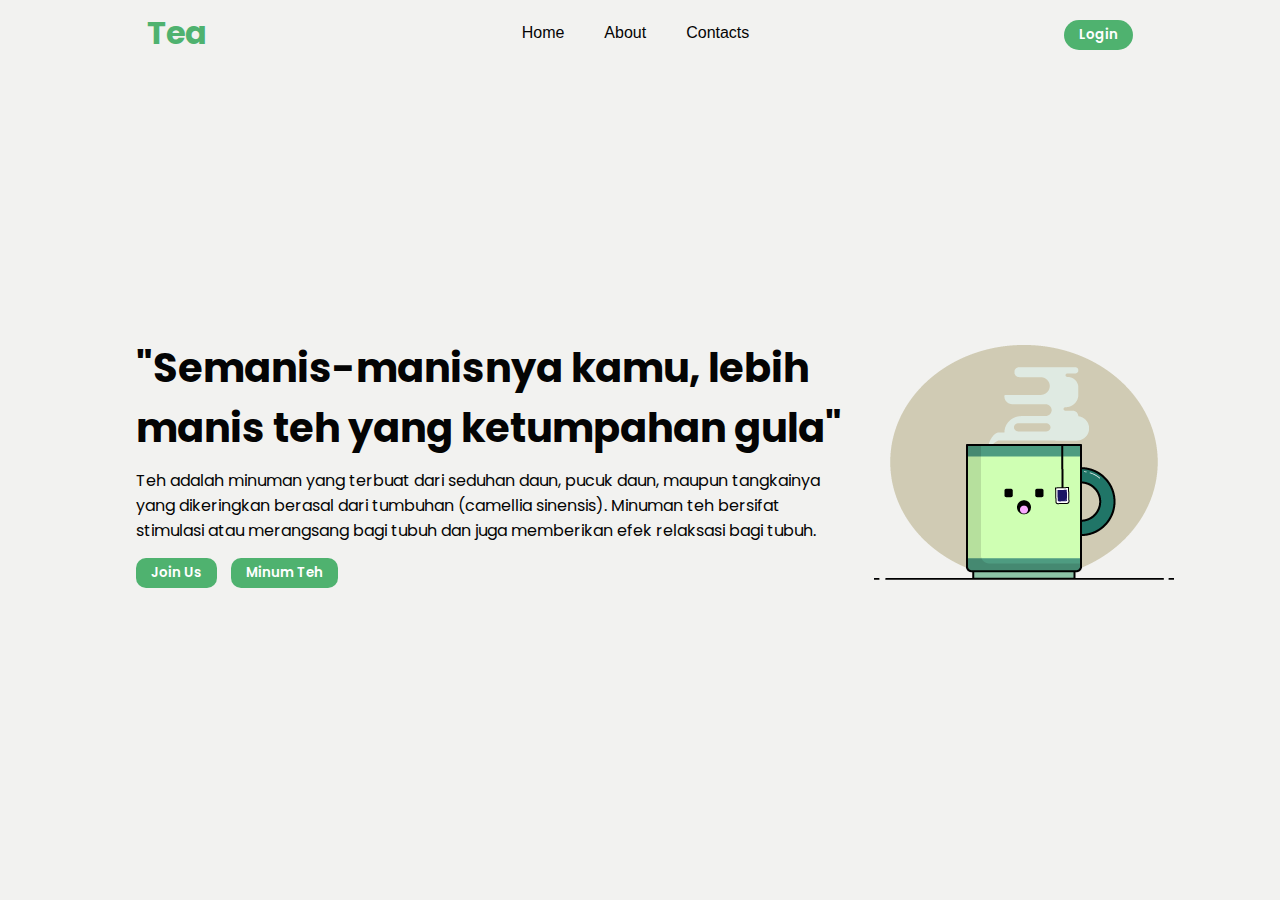
==== tea/index.html @ 3009d748 "tea" ====
<!DOCTYPE html>
<html lang="en">
  <head>
    <meta charset="UTF-8" />
    <meta http-equiv="X-UA-Compatible" content="IE=edge" />
    <meta name="viewport" content="width=device-width, initial-scale=1.0" />
    <link rel="stylesheet" href="style.css" />
    <link
      href="https://fonts.googleapis.com/css2?family=Montserrat:wght@300;500;600;700;800;900&family=Poppins:wght@300;400;500;600;700;800;900&display=swap"
      rel="stylesheet"
    />
    <title>My Portfolio 0.2</title>
  </head>
  <body>
    <div class="container">
      <header class="flex">
        <div class="logo flex">
          <h1>Tea</h1>
        </div>
        <ul class="flex">
          <li><a href="index.html">Home</a></li>
          <li><a href="">About</a></li>
          <li><a href="">Contacts</a></li>
        </ul>
        <input type="button" value="Login" />
      </header>
      <div class="content flex">
        <div class="one">
          <h1>"Semanis-manisnya kamu, lebih manis teh yang ketumpahan gula"</h1>
          <p>
            Teh adalah minuman yang terbuat dari seduhan daun, pucuk daun,
            maupun tangkainya yang dikeringkan berasal dari tumbuhan (camellia
            sinensis). Minuman teh bersifat stimulasi atau merangsang bagi tubuh
            dan juga memberikan efek relaksasi bagi tubuh.
          </p>
          <input type="button" value="Join Us" />
          <input type="button" class="input2" value="Minum Teh" />
        </div>
        <div class="two">
          <img src="assets/tea.png" alt="" />
        </div>
      </div>
    </div>
  </body>
</html>
---- tea/style.css ----
* {
  margin: 0;
  padding: 0;
  box-sizing: border-box;
  text-decoration: none;
  list-style: none;
  font-family: "Poppins", sans-serif;
}

.flex {
  display: flex;
  align-items: center;
  justify-content: center;
}

body {
  background-color: #f2f2f0;
}

.container {
  width: 100%;
  height: 100%;
}

header {
  width: 100%;
  height: 60px;
  justify-content: space-around !important;
}

header .logo {
  margin-top: 5px;
  color: #4fb26f;
  cursor: pointer;
}

header ul {
  margin-top: 5px;
}

header ul li {
  padding: 0 20px;
}

header ul li a {
  color: #040404;
  font-family: "Monserrat", sans-serif;
  /* transition: all ease-out 0.6s; */
}

header ul li a:hover {
  color: #448537;
  padding-bottom: 5px;
  border-bottom: #448537 2px solid;
}

header ul li a:active {
    color: #448537;
    padding-bottom: 5px;
    border-bottom: #448537 2px solid; 
}

header input {
  margin-top: 10px;
  padding: 5px 15px;
  background-color: #4fb26f;
  border: none;
  color: white;
  font-weight: 600;
  border-radius: 20px;
  cursor: pointer;
}

header input:hover {
  transform: scale(1.1);
  background-color: #00932f;
  transition: all 0.7s;
}

.content {
  width: 100%;
  height: 90vh;
}

.content .one {
  width: 60%;
  padding: 0 30px;
}

.content .one h1 {
  font-size: 40px;
  color: #040404;
}

.content .one p {
  font-size: 16px;
  padding: 10px 0;
  color: #040404;
}

.content input {
  margin: 5px 0px;
  padding: 5px 15px;
  font-weight: 600;
  background-color: #4fb26f;
  border: none;
  border-radius: 10px;
  color: white;
  cursor: pointer;
}

.content input:hover {
  transform: scale(1.09);
  background-color: #00932f;
  transition: all 0.9s;
}

.content .input2 {
  margin-left: 10px;
}
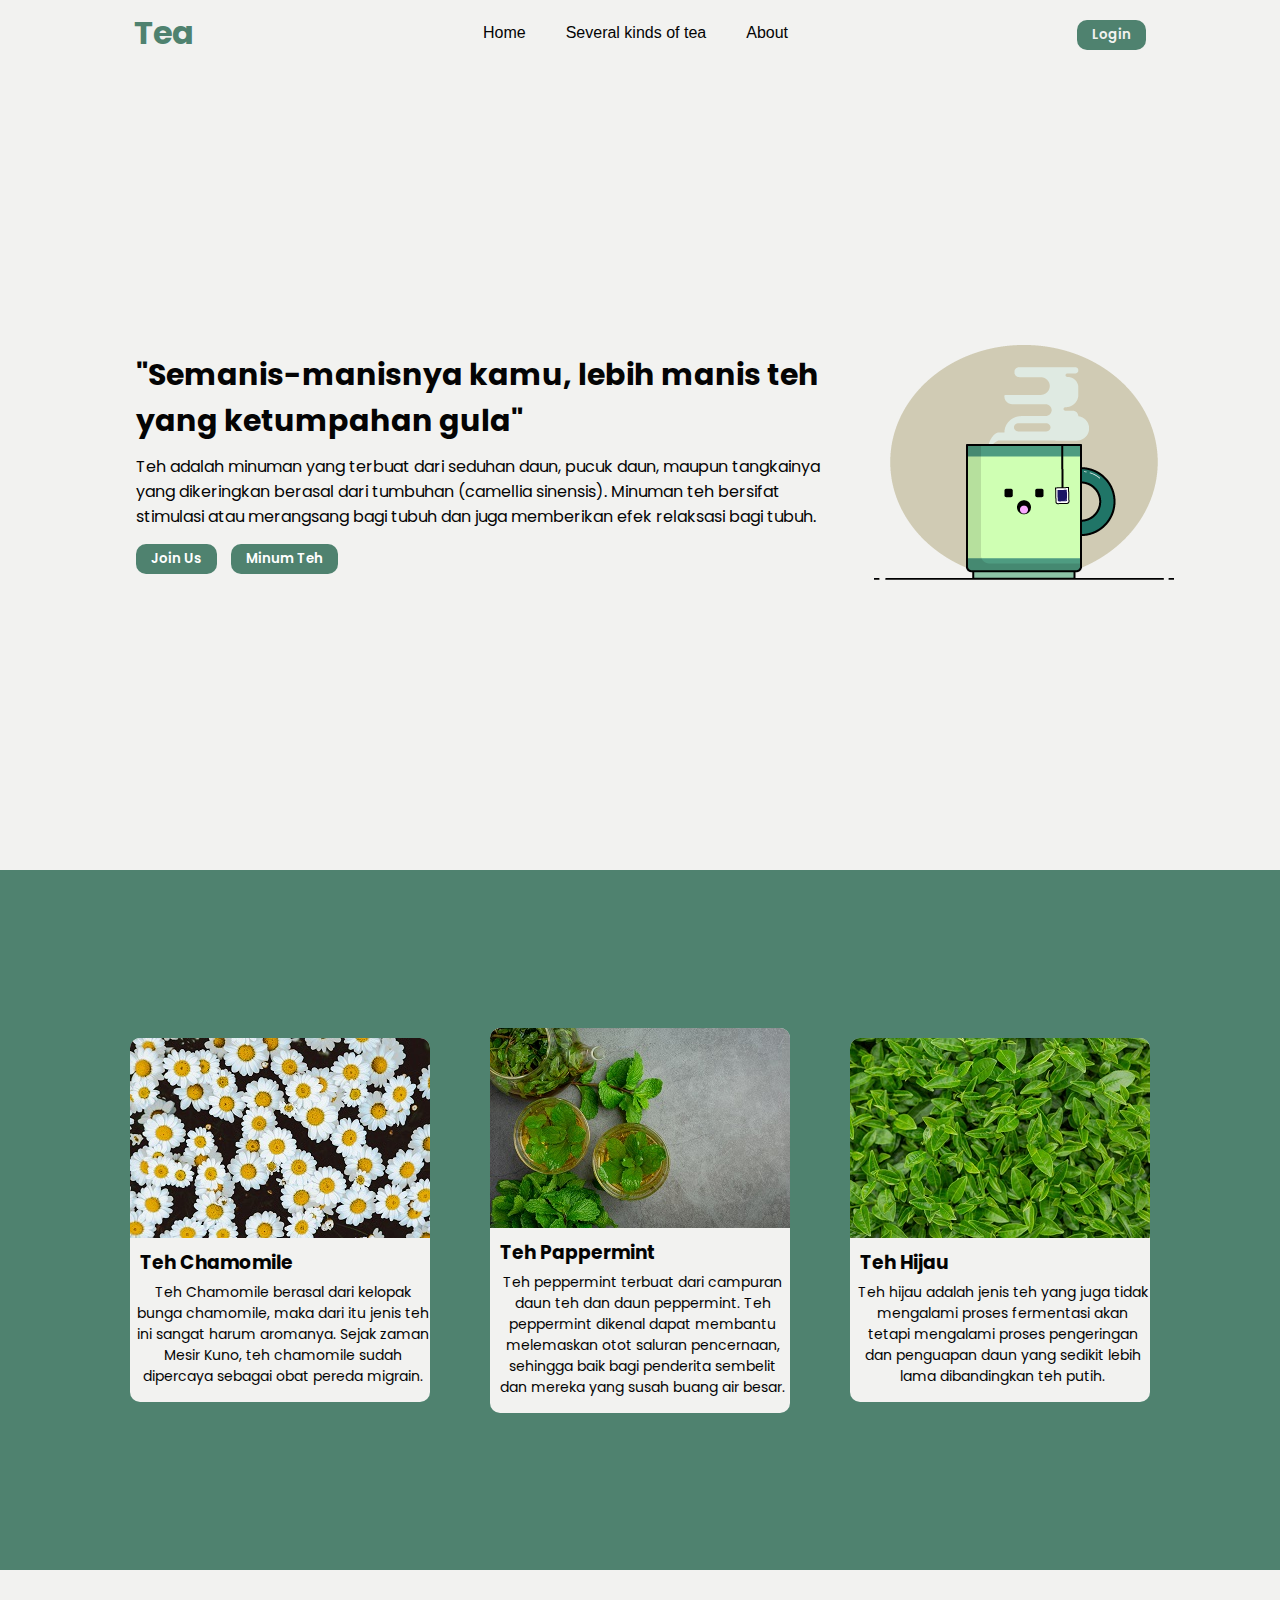
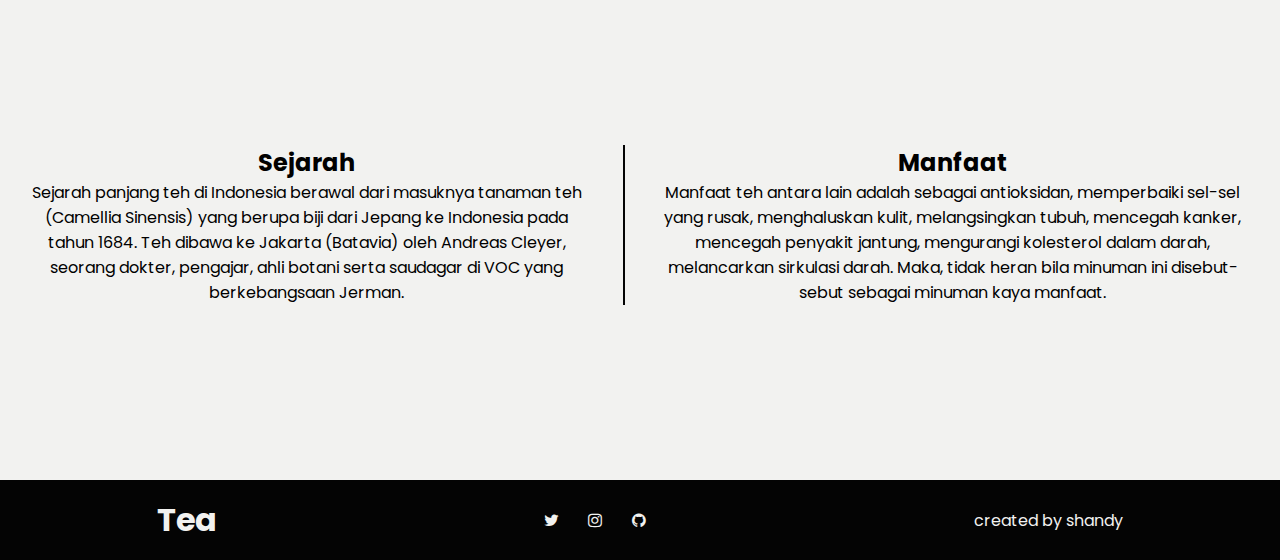
==== commit dc39c001: "tea" ====
--- a/tea/index.html
+++ b/tea/index.html
@@ -9,7 +9,12 @@
       href="https://fonts.googleapis.com/css2?family=Montserrat:wght@300;500;600;700;800;900&family=Poppins:wght@300;400;500;600;700;800;900&display=swap"
       rel="stylesheet"
     />
-    <title>My Portfolio 0.2</title>
+    <link rel="stylesheet" href="font-awesome/css/font-awesome.min.css" />
+    <link
+      rel="stylesheet"
+      href="https://cdnjs.cloudflare.com/ajax/libs/font-awesome/4.7.0/css/font-awesome.min.css"
+    />
+    <title>Tea</title>
   </head>
   <body>
     <div class="container">
@@ -19,8 +24,8 @@
         </div>
         <ul class="flex">
           <li><a href="index.html">Home</a></li>
-          <li><a href="">About</a></li>
-          <li><a href="">Contacts</a></li>
+          <li><a href="#card">Several kinds of tea</a></li>
+          <li><a href="#about">About</a></li>
         </ul>
         <input type="button" value="Login" />
       </header>
@@ -40,6 +45,62 @@
           <img src="assets/tea.png" alt="" />
         </div>
       </div>
+      <div class="gallery" id="card">
+        <section>
+          <div class="card">
+            <div class="img-card">
+              <img src="assets/chamomile tea.jpg" alt="">
+            </div>
+            <div class="header-card">
+              <h3>Teh Chamomile</h3>
+            </div>
+            <div class="desc-card">
+              <p>Teh Chamomile berasal dari kelopak bunga chamomile, maka dari itu jenis teh ini sangat harum aromanya. Sejak zaman Mesir Kuno, teh chamomile sudah dipercaya sebagai obat pereda migrain.</p>
+            </div>
+          </div>
+          <div class="card">
+            <div class="img-card">
+              <img src="assets/pappermint tea.jpg" alt="">
+            </div>
+            <div class="header-card">
+              <h3>Teh Pappermint</h3>
+            </div>
+            <div class="desc-card">
+              <p>Teh peppermint terbuat dari campuran daun teh dan daun peppermint. Teh peppermint dikenal dapat membantu melemaskan otot saluran pencernaan, sehingga baik bagi penderita sembelit dan mereka yang susah buang air besar.</p>
+            </div>
+          </div>
+          <div class="card">
+            <div class="img-card">
+              <img src="assets/green tea.jpg" alt="">
+            </div>
+            <div class="header-card">
+              <h3>Teh Hijau</h3>
+            </div>
+            <div class="desc-card">
+              <p>Teh hijau adalah jenis teh yang juga tidak mengalami proses fermentasi akan tetapi mengalami proses pengeringan dan penguapan daun yang sedikit lebih lama dibandingkan teh putih.</p>
+            </div>
+          </div>
+        </section>
+      </div>
+      <article id="about" class="wrapper">
+        <div class="kiri">
+          <h2>Sejarah</h2>
+          <p>Sejarah panjang teh di Indonesia berawal dari masuknya tanaman teh (Camellia Sinensis) yang berupa biji dari Jepang ke Indonesia pada tahun 1684. Teh dibawa ke Jakarta (Batavia) oleh Andreas Cleyer, seorang dokter, pengajar, ahli botani serta saudagar di VOC yang berkebangsaan Jerman.</p>
+        </div>
+        <div class="kanan">
+          <h2>Manfaat</h2>
+          <p>Manfaat teh antara lain adalah sebagai antioksidan, memperbaiki sel-sel yang rusak, menghaluskan kulit, melangsingkan tubuh, mencegah kanker, mencegah penyakit jantung, mengurangi kolesterol dalam darah, melancarkan sirkulasi darah. Maka, tidak heran bila minuman ini disebut-sebut sebagai minuman kaya manfaat.</p>
+        </div>
+      </article>
+      <footer>
+        <h1>Tea</h1>
+        <div class="social-links">
+          <a href="https://twitter.com/shandypakei" target="_blank"><i class="fa fa-twitter"></i></a>
+          <a href="https://www.instagram.com/shandy.09/" target="_blank"><i class="fa fa-instagram"></i></a>
+          <a href="https://github.com/ndy15" target="_blank"><i class="fa fa-github"></i></a>
+        </div>
+        <p>created by shandy</p>
+      </footer>
     </div>
   </body>
 </html>
--- a/tea/style.css
+++ b/tea/style.css
@@ -20,6 +20,7 @@
 .container {
   width: 100%;
   height: 100%;
+  box-sizing: border-box;
 }
 
 header {
@@ -30,7 +31,7 @@
 
 header .logo {
   margin-top: 5px;
-  color: #4fb26f;
+  color: #4f826f;
   cursor: pointer;
 }
 
@@ -45,36 +46,36 @@
 header ul li a {
   color: #040404;
   font-family: "Monserrat", sans-serif;
-  /* transition: all ease-out 0.6s; */
+  transition: all ease-out 0.6s;
 }
 
 header ul li a:hover {
-  color: #448537;
+  color: #4f826f;
   padding-bottom: 5px;
-  border-bottom: #448537 2px solid;
+  border-bottom: #4f826f 2px solid;
 }
 
 header ul li a:active {
-    color: #448537;
-    padding-bottom: 5px;
-    border-bottom: #448537 2px solid; 
+  color: #4f826f;
+  padding-bottom: 5px;
+  border-bottom: #4f826f 2px solid;
 }
 
 header input {
   margin-top: 10px;
   padding: 5px 15px;
-  background-color: #4fb26f;
+  background-color: #4f826f;
   border: none;
-  color: white;
+  color: #f2f2f0;
   font-weight: 600;
-  border-radius: 20px;
+  border-radius: 10px;
   cursor: pointer;
+  transition: all 0.7s ease-in-out;
 }
 
 header input:hover {
   transform: scale(1.1);
-  background-color: #00932f;
-  transition: all 0.7s;
+  background-color: #4f826f;
 }
 
 .content {
@@ -88,7 +89,7 @@
 }
 
 .content .one h1 {
-  font-size: 40px;
+  font-size: 30px;
   color: #040404;
 }
 
@@ -96,25 +97,258 @@
   font-size: 16px;
   padding: 10px 0;
   color: #040404;
+  text-align: left;
 }
 
 .content input {
   margin: 5px 0px;
   padding: 5px 15px;
   font-weight: 600;
-  background-color: #4fb26f;
+  background-color: #4f826f;
   border: none;
   border-radius: 10px;
   color: white;
   cursor: pointer;
+  transition: all 0.9s;
 }
 
 .content input:hover {
   transform: scale(1.09);
-  background-color: #00932f;
-  transition: all 0.9s;
+  background-color: #4f826f;
 }
 
 .content .input2 {
   margin-left: 10px;
 }
+
+.gallery {
+  display: grid;
+  width: 100%;
+  height: 700px;
+  grid-template-columns: repeat(auto-fit, minmax(200px, 1fr));
+  background-color: #4f826f;
+}
+
+section {
+  display: flex;
+  justify-content: center;
+  align-items: center;
+}
+
+.card {
+  margin: 0 30px;
+  width: 300px;
+  border-radius: 10px;
+  background-color: #f2f2f0;
+  cursor: pointer;
+  transition: all 0.7s ease-in-out;
+}
+
+.img-card img {
+  object-fit: cover;
+  border-radius: 10px 10px 0 0;
+}
+
+.header-card {
+  margin: 3px 0 5px 10px;
+  color: #040404;
+}
+
+.desc-card {
+  margin: 0 0 15px 5px;
+  color: #040404;
+  text-align: justify;
+  font-size: 14px;
+}
+
+.card:hover {
+  transform: scale(1.01);
+  box-shadow: 0px 1px 4px 0px rgba(0, 0, 0, 0.75);
+  -webkit-box-shadow: 0px 1px 4px 0px rgba(0, 0, 0, 0.75);
+  -moz-box-shadow: 0px 1px 4px 0px rgba(0, 0, 0, 0.75);
+}
+
+article {
+  height: 50vh;
+  margin: 30px;
+  display: grid;
+  grid-template-columns: repeat(2, 1fr);
+  grid-gap: 30px;
+  align-items: center;
+}
+
+article h2, p {
+  text-align: center;
+}
+
+article .kiri {
+  padding-right: 40px;
+  border-right: #040404 solid 2px;
+}
+
+footer {
+  display: flex;
+  justify-content: space-around;
+  align-items: center;
+  height: 80px;
+  background-color: #040404;
+}
+
+footer h1 {
+  color: #f2f2f0;
+}
+
+footer .social-links a i {
+  color: #f2f2f0;
+  width: 40px;
+  height: 40px;
+  display: inline-block;
+  text-align: center;
+  line-height: 40px;
+}
+
+footer p {
+  color: #f2f2f0;
+}
+
+/* Responsive */
+
+/* Tablet */
+@media screen and (max-width: 768px) {
+  header .logo {
+    margin: 5px 0 0 30px;
+  }
+
+  header ul li {
+    padding: 0 10px;
+  }
+
+  header input {
+    margin: 15px 20px 5px 0;
+  }
+
+  .content {
+    height: 80vh;
+  }
+
+  .content .one h1 {
+    font-size: 20px;
+    width: 80%;
+    text-align: justify;
+  }
+
+  .content .one p {
+    font-size: 12px;
+    width: 80%;
+    text-align: justify;
+  }
+
+  .content .two img {
+    width: 200px;
+  }
+
+  .gallery {
+    height: 1200px;
+  }
+
+  section {
+    flex-direction: column;
+  }
+
+  .card {
+    margin: 15px;
+  }
+
+  .header-card {
+    font-size: 16px;
+  }
+
+  .desc-card p {
+    padding: 5px;
+    font-size: 11px;
+    text-align: justify;
+  }
+
+  article p {
+    font-size: 14px;
+    text-align: justify;
+  }
+}
+
+/* Mobile */
+@media screen and (max-width: 576px) {
+  header .logo {
+    margin-left: 130px;
+  }
+
+  header ul li a,
+  header input {
+    display: none;
+  }
+
+  .content input {
+    display: none;
+  }
+
+  .content {
+    height: 90vh;
+    display: flex;
+    flex-direction: column;
+  }
+
+  .content .one h1 {
+    width: 100%;
+    font-size: 16px;
+    margin: -50px 0 00px 0;
+    text-align: center;
+  }
+
+  .content .one p {
+    width: 100%;
+    margin-left: 1px;
+    font-size: 10px;
+    text-align: justify;
+  }
+
+  
+  article {
+    height: 80vh;
+  }
+
+  .wrapper {
+    display: flex;
+    flex-direction: column;
+    align-items: center;
+    justify-content: center;
+  }
+
+  article .kiri {
+    margin-left: 5px;
+    border-right: none;
+  }
+
+  article h2 {
+    padding-left: 40px;
+  }
+
+  article p {
+    text-align: justify;
+    padding-left: 30px;
+  }
+
+  article .kanan {
+    margin: 0 0 10px -30px 
+  }
+
+  footer {
+    height: 40px;
+  }
+
+  footer h1 {
+    font-size: 25px;
+  }
+
+  footer p {
+    font-size: 14px;
+  }
+}
